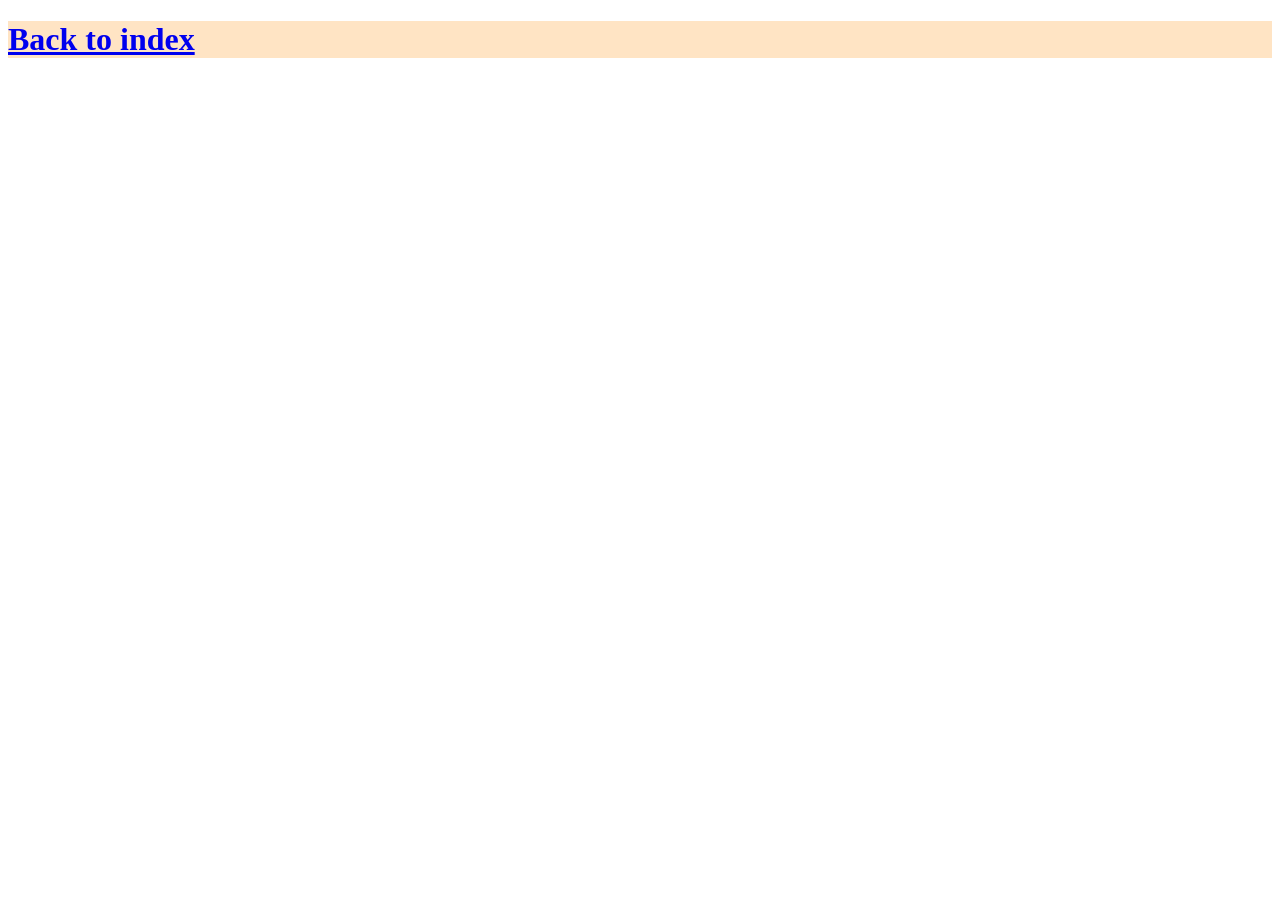
==== Sub_page_1.html @ 55cdb775 "still just the main page added some graphics and changed layout + added button layout" ====
<!DOCTYPE html>
<html lang="en">
    <head>

    </head>
    <header style="background-color:bisque; color:black; font-weight: bold;">

        <a href="index.html"> <h1>Back to index</h1> </a>
    </header>
    <body>
        
    </body>
</html>
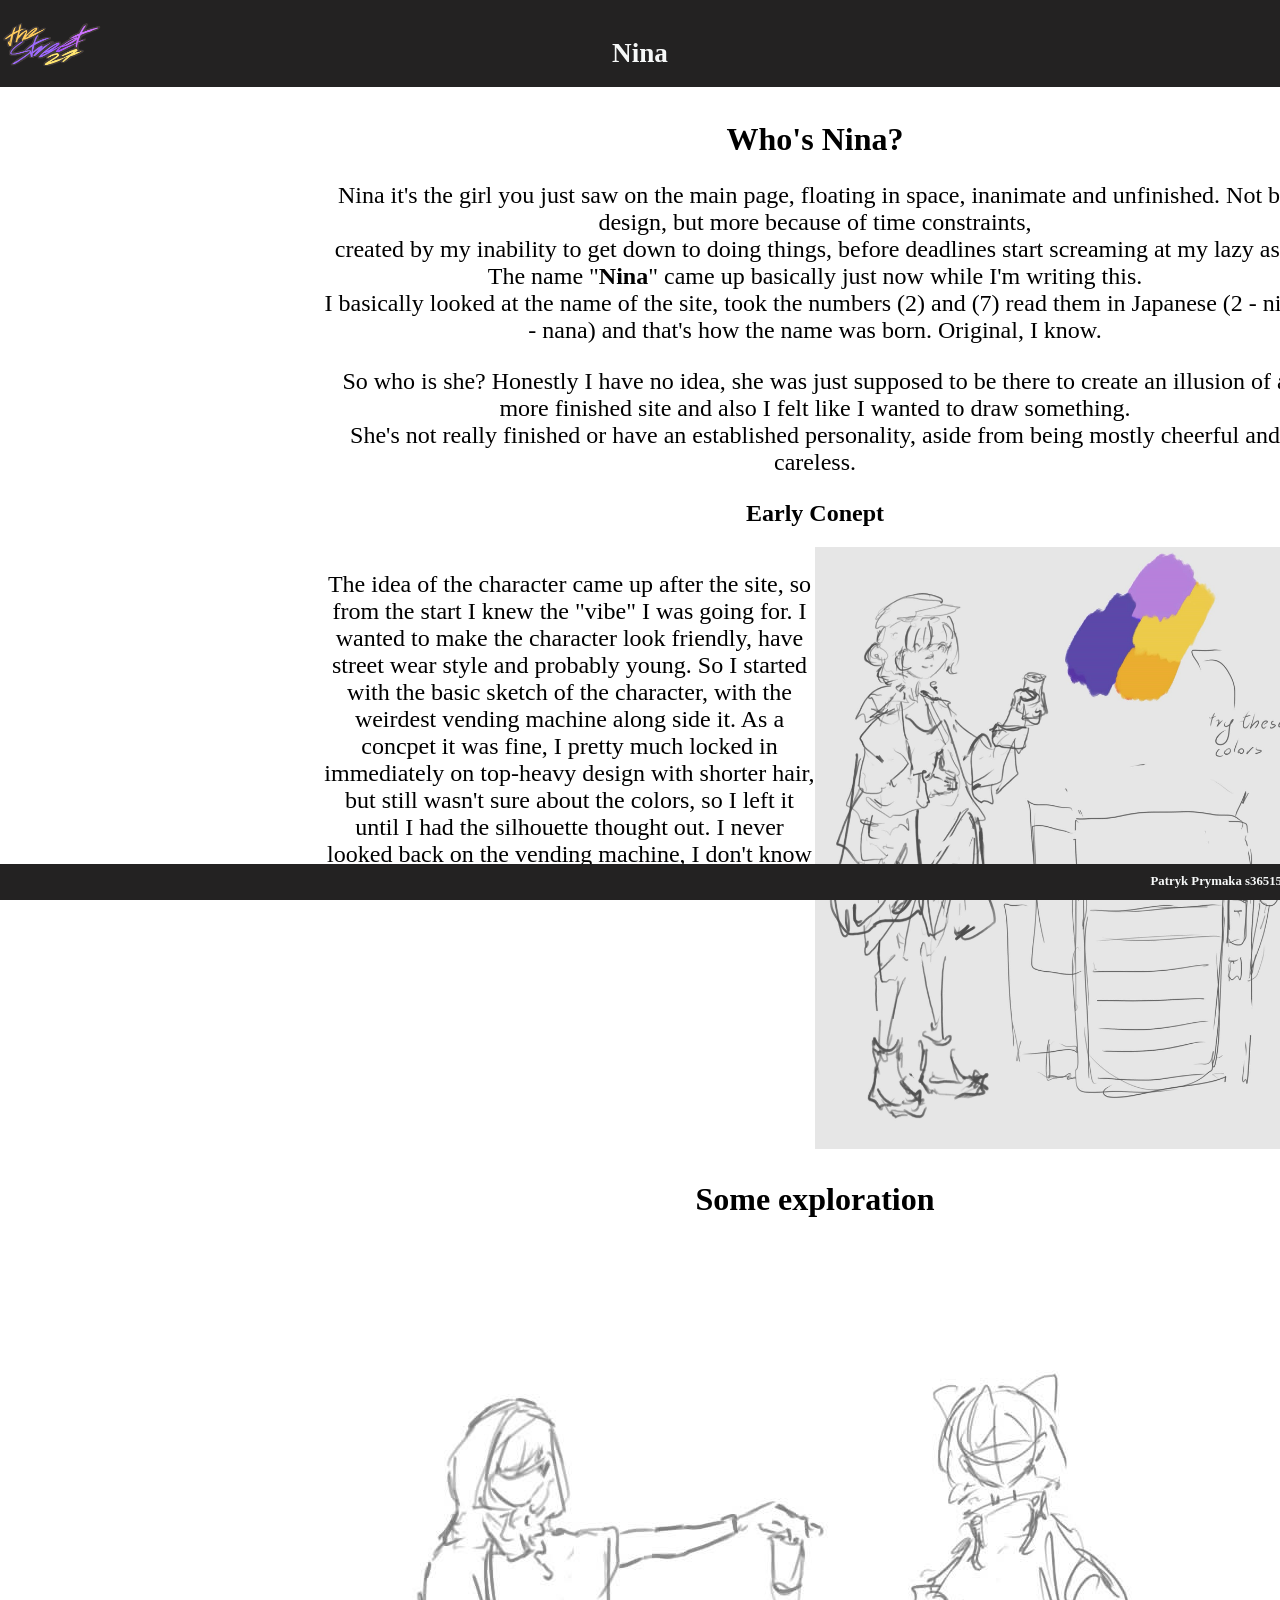
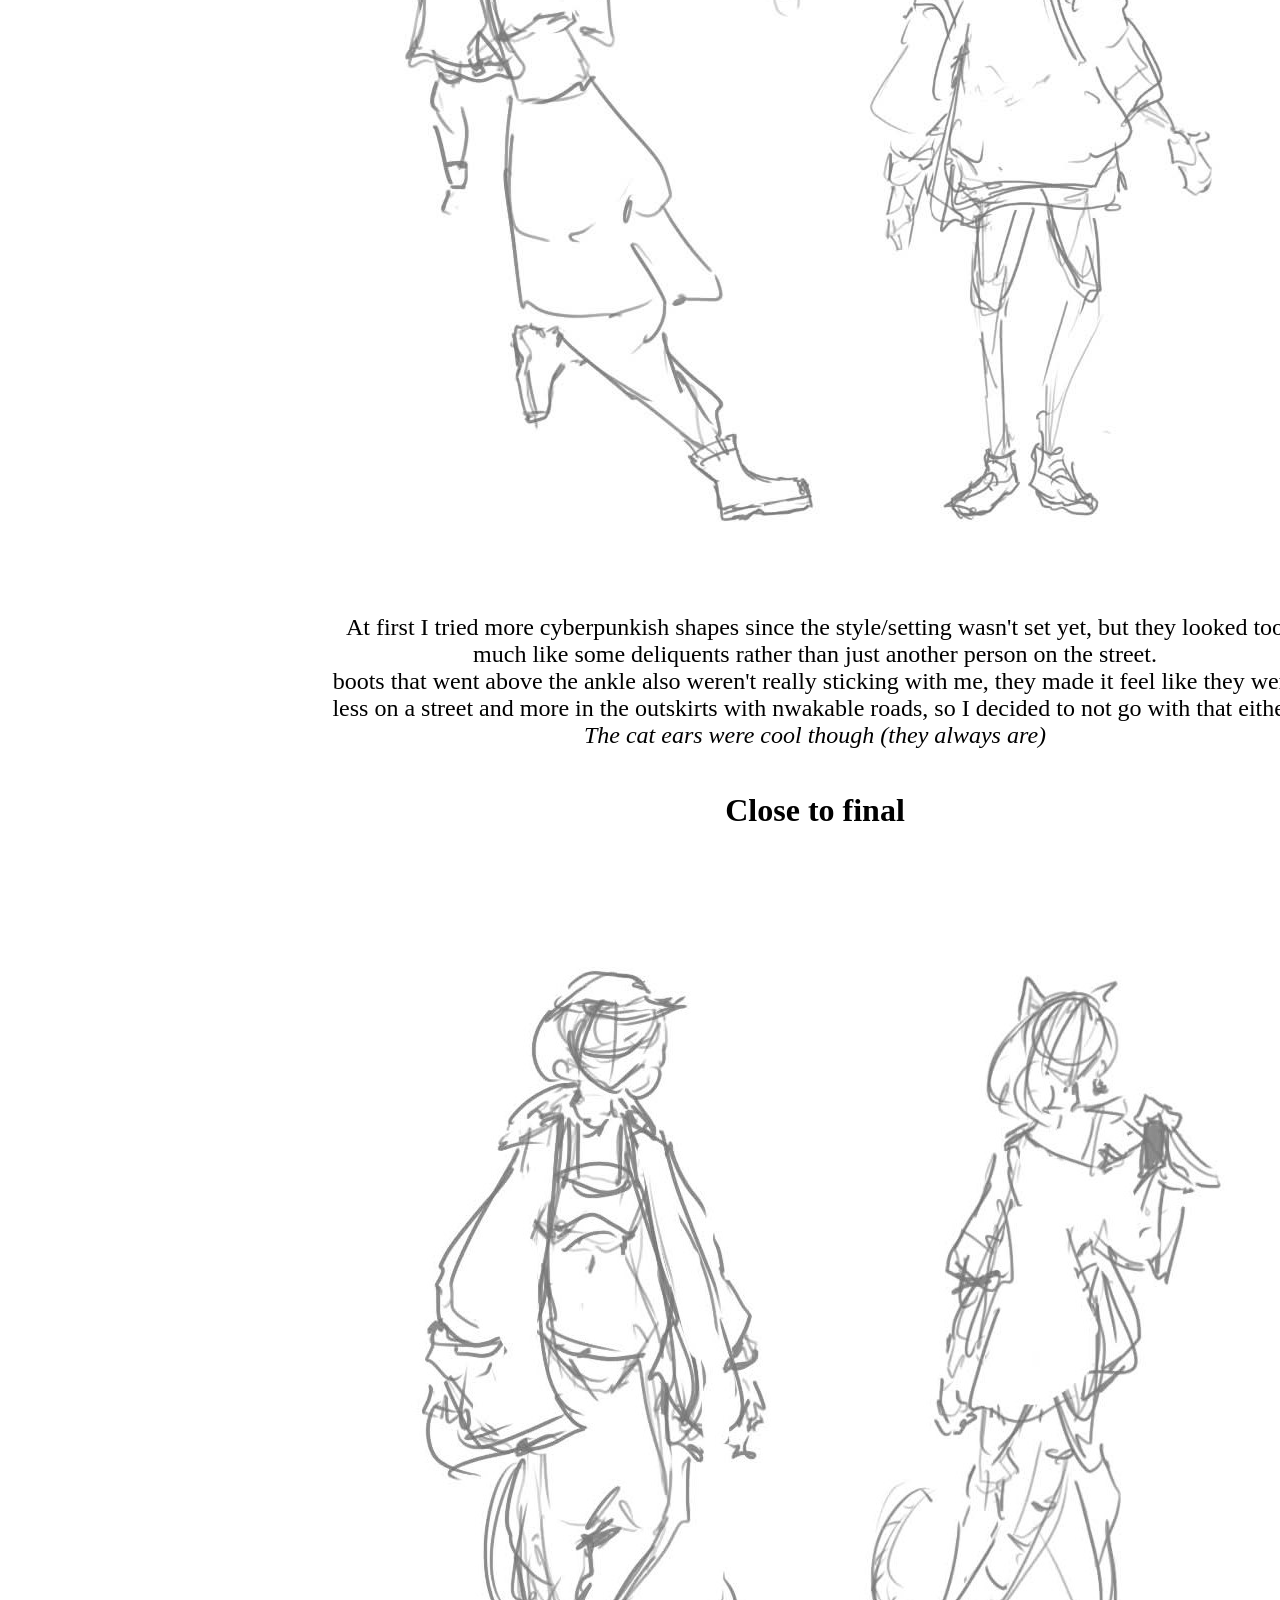
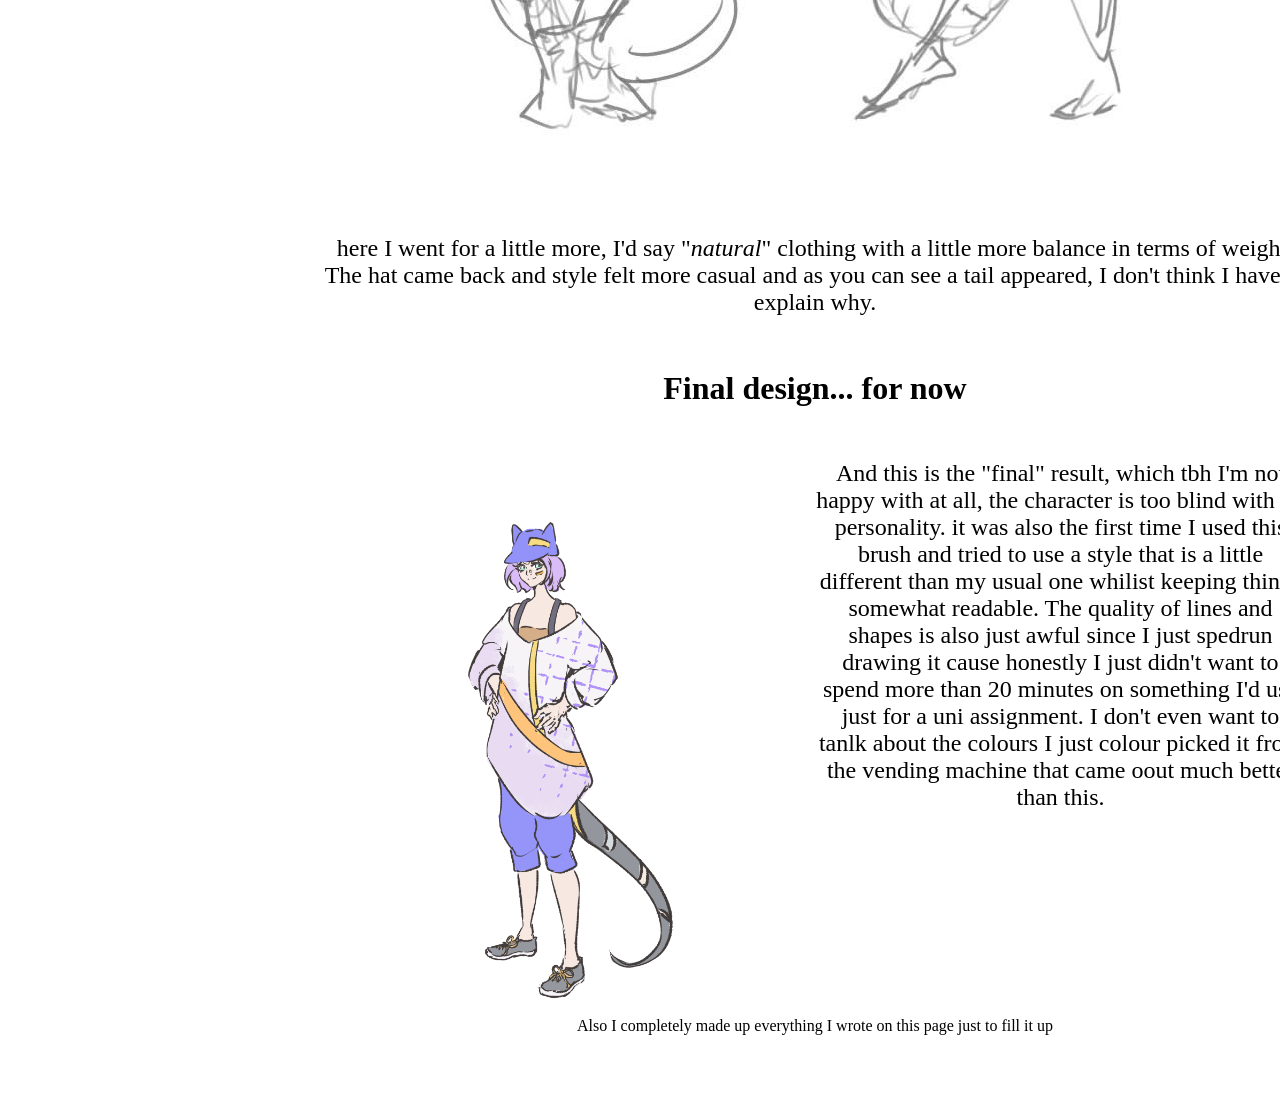
==== commit d42493ce: "please let it pass" ====
--- a/Sub_page_1.html
+++ b/Sub_page_1.html
@@ -1,13 +1,74 @@
 <!DOCTYPE html>
+
 <html lang="en">
-    <head>
 
-    </head>
-    <header style="background-color:bisque; color:black; font-weight: bold;">
+<head>
+    <link rel="stylesheet" href="Styles.css">
+</head>
 
-        <a href="index.html"> <h1>Back to index</h1> </a>
-    </header>
-    <body>
+<header>
+    <div class="header"> 
+        <div class="item1"><a href="index.html"> <img src="Images/logo.png" alt="The Street 27" width="40%" height="70%"> </a> </div> 
+        <div class="item2"><h1 style="text-align: center;">Nina</h1></div> 
+        <div class="item3"><h2 style="text-align: end;"></h2></div>
+    </div>
+
+</header>
+
+<body style="background-image: url(images/background_2.jpg); background-size:100%; background-repeat: no-repeat; background-attachment: fixed; margin-top: 100px; ">
+
+        <div class="main_content_container_2" style="text-align: center;"> 
+        <div class="item1"></div>
+        <div class="item2"> 
+            <h1 style="font-size: 200%;"> <b>Who's Nina?</b> </h1>
+            <p style="font-size: 150%;"> Nina it's the girl you just saw on the main page, floating in space, inanimate and unfinished. Not by design, but more because of time constraints, <br>
+            created by my inability to get down to doing things, before deadlines start screaming at my lazy ass. The name "<b>Nina</b>" came up basically just now while I'm writing this. <br>
+            I basically looked at the name of the site, took the numbers (2) and (7) read them in Japanese (2 - ni, 7 - nana) and that's how the name was born. Original, I know.</p>
+            
+            <p style="font-size: 150%;">So who is she? Honestly I have no idea, she was just supposed to be there to create an illusion of a more finished site and also I felt like I wanted to draw something. <br>
+                She's not really finished or have an established personality, aside from being mostly cheerful and careless. <br>
+                </p>
+
+            <h2 tyle="font-size: 200%;"> <b>Early Conept</b> </h2>
+                
+                <div class="two_columns" style="font-size: 150%;">
+                    <div class="item1"><p>The idea of the character came up after the site, so from the start I knew the "vibe" I was going for.
+                         I wanted to make the character look friendly, have street wear style and probably young. So I started with the basic sketch of the character, with the weirdest vending machine along side it.
+                        As a concpet it was fine, I pretty much locked in immediately on top-heavy design with shorter hair, but still wasn't sure about the colors, so I left it until I had the silhouette thought out.
+                        I never looked back on the vending machine, I don't know what I was going for.</p></div>
+                    <div class="item2"> <img src="Images/Early_Concept.jpg" alt="Early concept of Nina" width="100%" height="100%"></div>
+
+                </div>
+            <h3 style="font-size: 200%;"> <b>Some exploration</b> </h3>
+            <img src="Images/concept_part_1.jpg" alt="concept_part_1">
+            <p style="font-size: 150%;">At first I tried more cyberpunkish shapes since the style/setting wasn't set yet, but they looked too much like some deliquents rather than just another person on the street. <br>
+                boots that went above the ankle also weren't really sticking with me, they made it feel like they were less on a street and more in the outskirts with nwakable roads, so I decided to not go with that either. <br>
+                <i>The cat ears were cool though (they always are)</i></p>
+
+            <h4 style="font-size: 200%;">Close to final</h4>
+            <img src="Images/concept_part_2.jpg" alt="concept_part_2" >
+            <p style="font-size: 150%;"> here I went for a little more, I'd say "<i>natural</i>" clothing with a little more balance in terms of weight. <br>
+            The hat came back and style felt more casual and as you can see a tail appeared, I don't think I have to explain why. </p>
+
+            <h5 style="font-size: 200%;"> <b>Final design... for now</b> </h5>
+            <div class="two_columns" style="font-size: 150%;">
+                <div> <img src="Images/character solo.png" alt="Nina" width="100%" height="100%"></div>
+                <div> And this is the "final" result, which tbh I'm not happy with at all, the character is too blind with no personality. it was also the first time I used this brush and tried to use a style that is a little different than my usual one whilist keeping things somewhat readable.
+                     The quality of lines and shapes is also just awful since I just spedrun drawing it cause honestly I just didn't want to spend more than 20 minutes on something I'd use just for a uni assignment. I don't even want to tanlk about the colours I just colour picked it from the vending machine that came oout much better than this.</div>
+            </div>
+            <p>Also I completely made up everything I wrote on this page just to fill it up</p>
+        </div>
+         <div class="item3"></div>
+        </div>
+
+    
         
-    </body>
+</body>
+
+<footer>
+    <div class="footer">
+        <h1> Patryk Prymaka s36515</h1>
+    </div>
+</footer>
+
 </html>
--- a/Styles.css
+++ b/Styles.css
@@ -0,0 +1,60 @@
+.header {
+    display: grid;
+    grid-template-columns: 20% auto 20%;
+    overflow: auto;
+    position: fixed;
+    top: 0;
+    right: 0;
+    left: 0;
+    padding-top: 20px;
+    background: #232222;
+    color: rgb(246, 248, 248);
+    font-size: 85%;
+}
+
+.main_content_container {
+    display: grid;
+    grid-template-columns: 20% auto 20%;
+    font-size:80%;
+    margin-bottom: 50px;
+}
+
+.main_content_container_2 {
+    display: grid;
+    grid-template-columns:25% auto 25%;
+    font-size:100%;
+    margin-bottom: 50px;
+}
+
+.two_columns {
+    display: grid;
+    grid-template-columns: 50% 50%;
+    }
+
+.button_layout {
+    display: grid;
+    grid-template-columns: 25% 25% 25% 25%;
+    
+}
+
+.footer {
+    position: fixed;
+    overflow: auto;
+    bottom: 0;
+    right: 0;
+    left: 0;
+    padding: 2px;
+    text-align: right;
+    background-color: #232222;
+    color: rgb(246, 248, 248);
+    font-size: 40%;
+    width: 100%;
+}
+
+.center {
+    display: block;
+    margin-left: auto;
+    margin-right: auto;
+    width: 60%;
+
+}
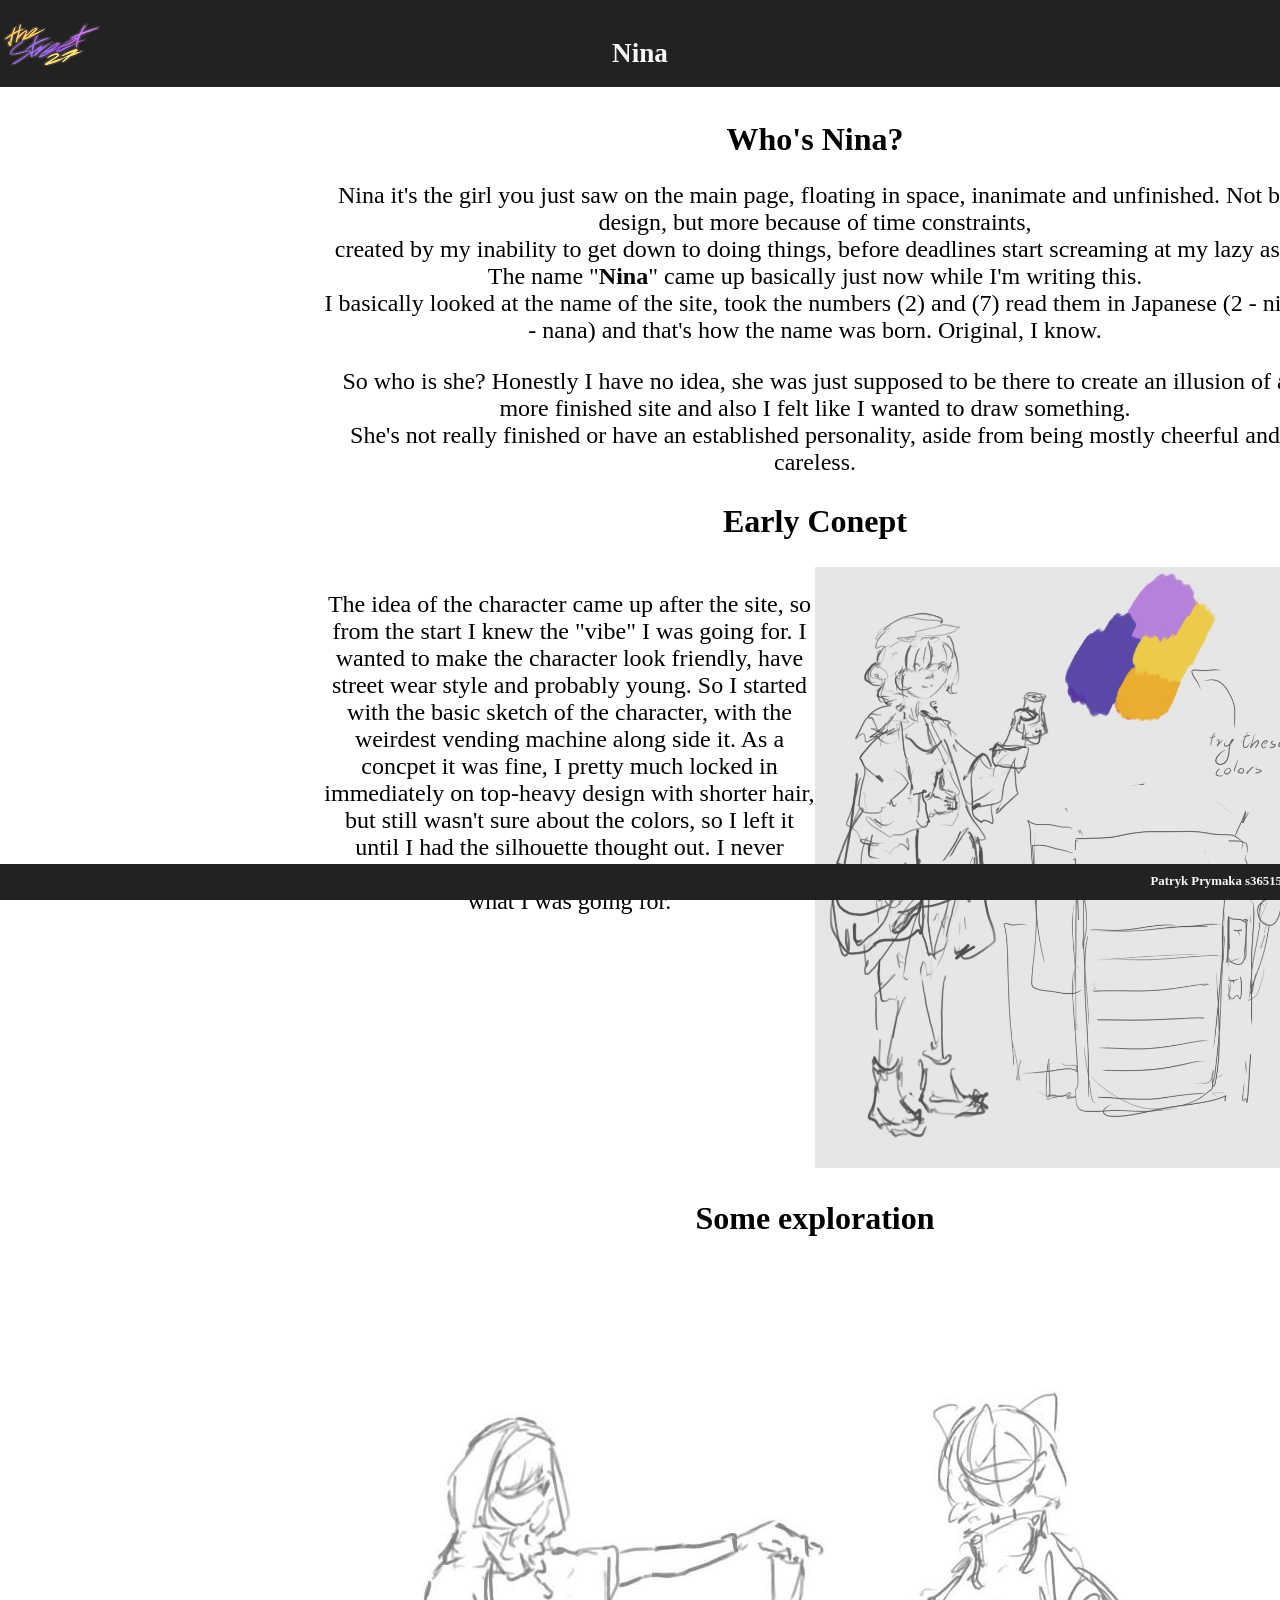
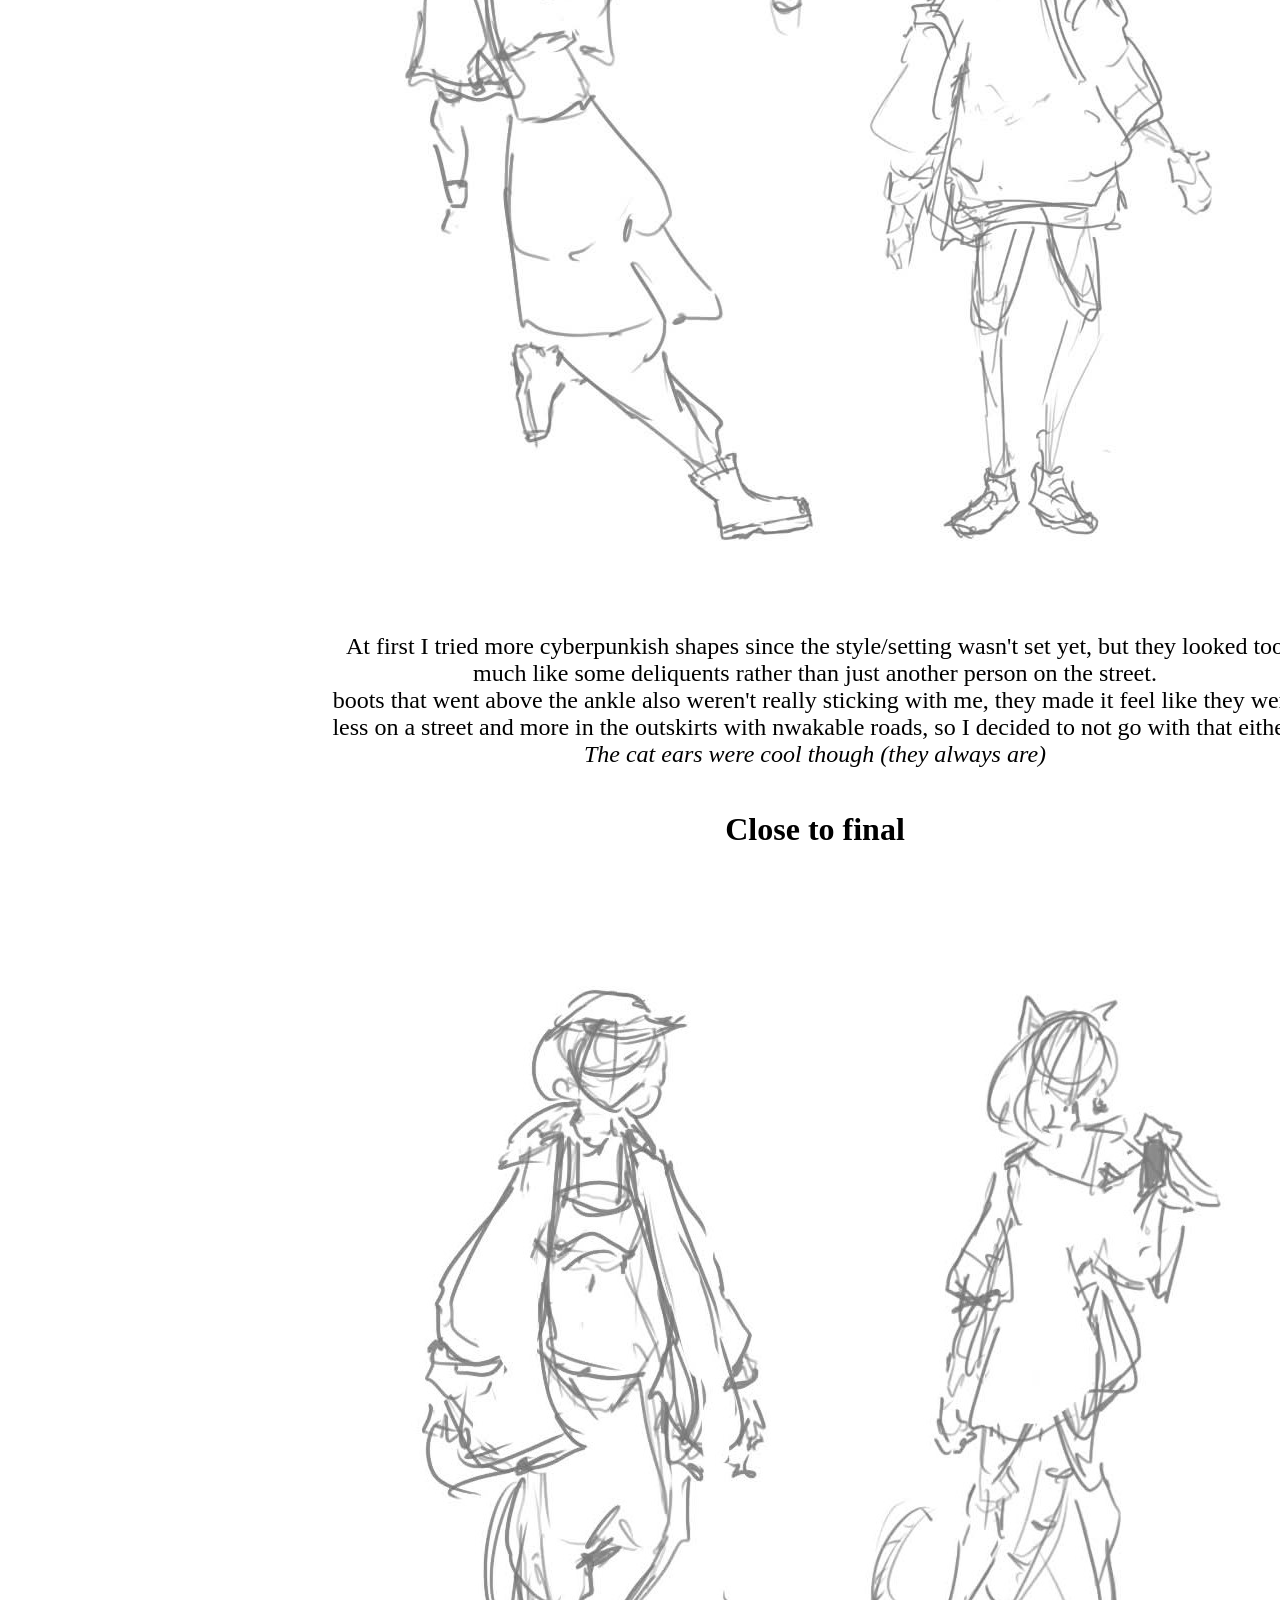
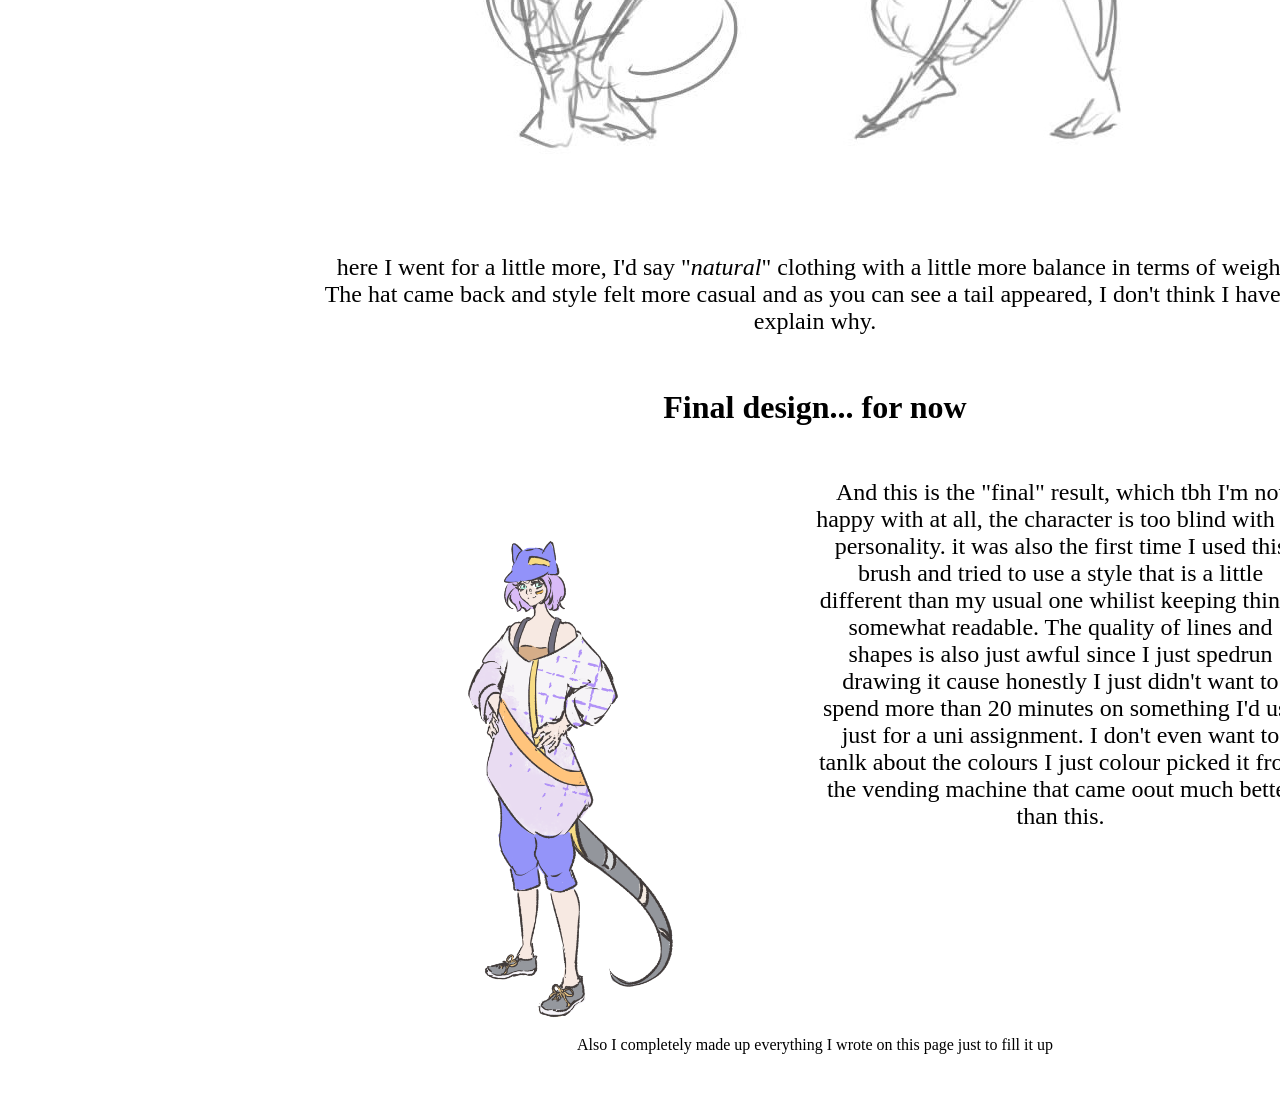
==== commit 821e36d9: "yeah" ====
--- a/Sub_page_1.html
+++ b/Sub_page_1.html
@@ -3,19 +3,21 @@
 <html lang="en">
 
 <head>
+    <title>strona 1</title>
     <link rel="stylesheet" href="Styles.css">
 </head>
+
+
+<body style="background-image: url(images/background_2.jpg); background-size:100%; background-repeat: no-repeat; background-attachment: fixed; margin-top: 100px; ">
 
 <header>
     <div class="header"> 
         <div class="item1"><a href="index.html"> <img src="Images/logo.png" alt="The Street 27" width="40%" height="70%"> </a> </div> 
         <div class="item2"><h1 style="text-align: center;">Nina</h1></div> 
-        <div class="item3"><h2 style="text-align: end;"></h2></div>
+        <div class="item3"></div>
     </div>
 
 </header>
-
-<body style="background-image: url(images/background_2.jpg); background-size:100%; background-repeat: no-repeat; background-attachment: fixed; margin-top: 100px; ">
 
         <div class="main_content_container_2" style="text-align: center;"> 
         <div class="item1"></div>
@@ -29,7 +31,7 @@
                 She's not really finished or have an established personality, aside from being mostly cheerful and careless. <br>
                 </p>
 
-            <h2 tyle="font-size: 200%;"> <b>Early Conept</b> </h2>
+            <h2 style="font-size: 200%;"> <b>Early Conept</b> </h2>
                 
                 <div class="two_columns" style="font-size: 150%;">
                     <div class="item1"><p>The idea of the character came up after the site, so from the start I knew the "vibe" I was going for.
@@ -52,7 +54,7 @@
 
             <h5 style="font-size: 200%;"> <b>Final design... for now</b> </h5>
             <div class="two_columns" style="font-size: 150%;">
-                <div> <img src="Images/character solo.png" alt="Nina" width="100%" height="100%"></div>
+                <div> <img src="Images/character_solo.png" alt="Nina" width="100%" height="100%"></div>
                 <div> And this is the "final" result, which tbh I'm not happy with at all, the character is too blind with no personality. it was also the first time I used this brush and tried to use a style that is a little different than my usual one whilist keeping things somewhat readable.
                      The quality of lines and shapes is also just awful since I just spedrun drawing it cause honestly I just didn't want to spend more than 20 minutes on something I'd use just for a uni assignment. I don't even want to tanlk about the colours I just colour picked it from the vending machine that came oout much better than this.</div>
             </div>
@@ -61,9 +63,6 @@
          <div class="item3"></div>
         </div>
 
-    
-        
-</body>
 
 <footer>
     <div class="footer">
@@ -71,4 +70,7 @@
     </div>
 </footer>
 
+    
+</body>
+
 </html>
